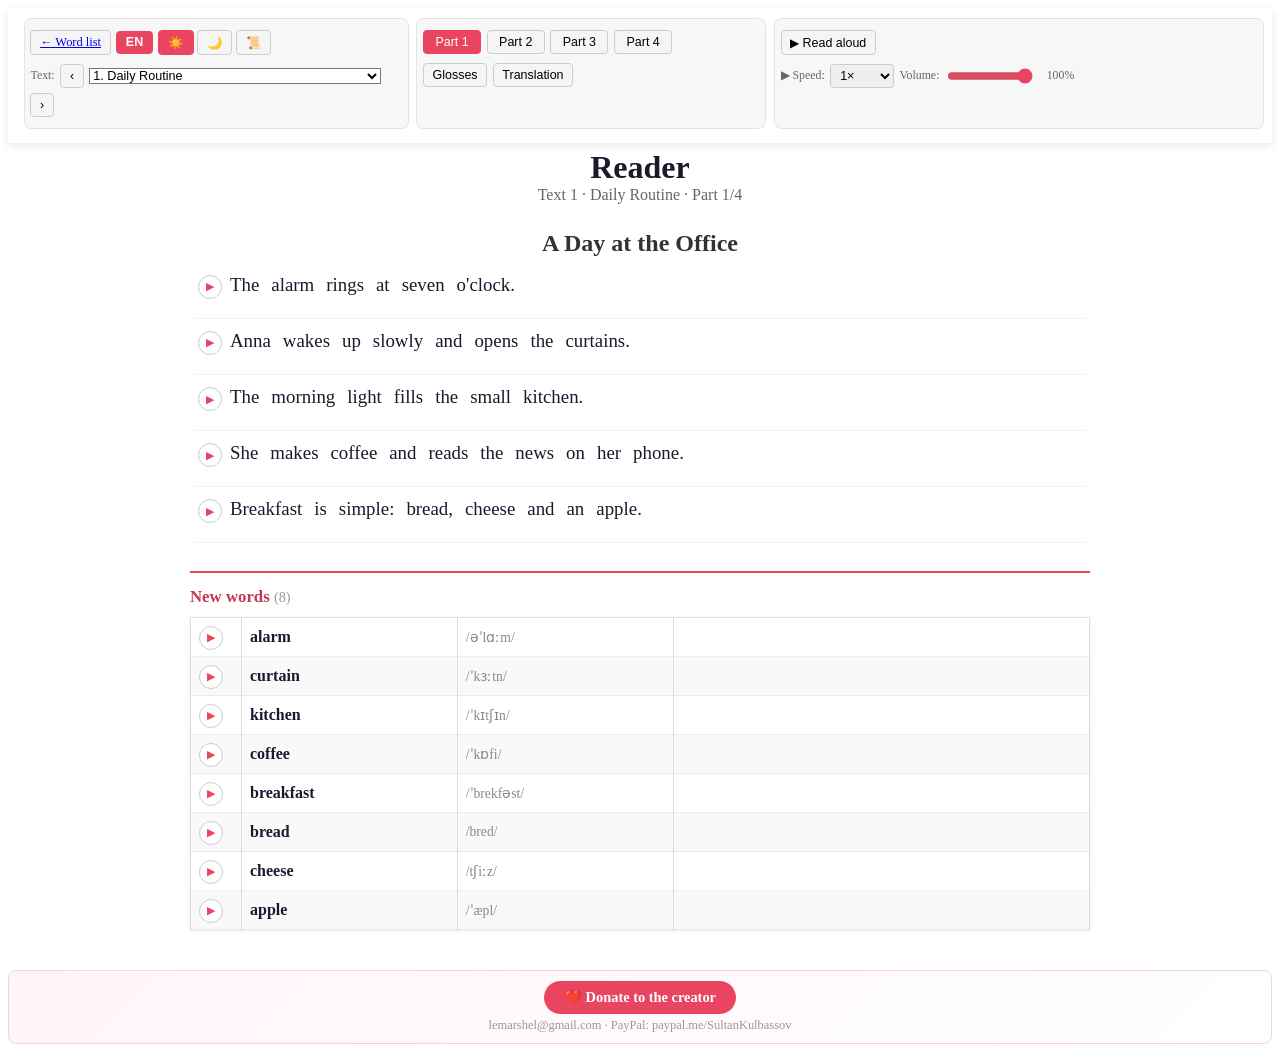
==== reader.html @ d29cb958 "feat: reader with interlinear texts Adds reader.html, reachable from a Reader button in the word-lis" ====
<!DOCTYPE html>
<html lang="en">
<head><meta charset="UTF-8"><meta name="viewport" content="width=device-width,initial-scale=1"><title>English Base — Reader</title>
<link rel="stylesheet" href="en.css">
<link rel="icon" href="data:,">
<script src="en-head.js"></script>
</head>
<body class="preload">
<script src="en-body.js"></script>

<div id="mobile-header">
  <span class="mobile-title">English Base</span>
  <a class="rd-back-mobile" href="index.html" title="Word list">☰</a>
</div>

<div id="toolbar">
<div id="tb-main">
  <div id="tb-sections">
    <div class="tb-section">
      <div class="tb-row">
        <a class="cdx-btn" id="btn-to-words" href="index.html" data-i18n="to_word_list">← Word list</a>
        <button class="cdx-btn" id="btn-lang-toggle" title="Interface language">EN</button>
        <div id="mode-group">
          <button class="mode-btn active" data-mode="light">☀️</button>
          <button class="mode-btn" data-mode="dark">🌙</button>
          <button class="mode-btn" data-mode="sepia">📜</button>
        </div>
      </div>
      <div class="tb-row">
        <label class="tb-label" data-i18n="lbl_text">Text:</label>
        <button class="cdx-btn" id="btn-prev-text" title="Previous text">‹</button>
        <select id="text-sel"></select>
        <button class="cdx-btn" id="btn-next-text" title="Next text">›</button>
      </div>
    </div>

    <div class="tb-section">
      <div class="tb-row" id="part-tabs"></div>
      <div class="tb-row">
        <button class="cdx-btn active" id="btn-toggle-gloss" data-i18n="show_glosses">Glosses</button>
        <button class="cdx-btn active" id="btn-toggle-trans" data-i18n="show_translation">Translation</button>
      </div>
    </div>

    <div class="tb-section">
      <div class="tb-row">
        <button class="cdx-btn" id="btn-read-all" data-i18n="read_aloud">▶ Read aloud</button>
      </div>
      <div class="tb-row">
        <label class="tb-label" data-i18n="lbl_speed">▶ Speed:</label>
        <select id="speed-sel">
          <option value="0.5">0.5×</option>
          <option value="0.75">0.75×</option>
          <option value="1" selected>1×</option>
          <option value="1.25">1.25×</option>
        </select>
        <label class="tb-label" data-i18n="lbl_volume">Volume:</label>
        <input type="range" id="vol-range" min="0" max="100" step="5" value="100">
        <span id="vol-val">100%</span>
      </div>
    </div>
  </div>
</div>
</div>

<div class="title-row">
  <div class="title-text">
    <h1>Reader</h1>
    <div class="subtitle" id="rd-subtitle"></div>
  </div>
</div>

<h2 class="rd-heading" id="rd-title"></h2>
<div id="rd-content"></div>

<script src="i18n.js"></script>
<script src="text-topics.js"></script>
<script src="data/texts.js"></script>
<script src="reader.js"></script>

<div class="donate-bar">
  <a href="https://www.paypal.me/SultanKulbassov" target="_blank" rel="noopener" class="donate-btn">
    ❤️ Donate to the creator
  </a>
  <span class="donate-info">lemarshel@gmail.com · PayPal: paypal.me/SultanKulbassov</span>
</div>
</body></html>
---- en.css ----
/* ==========================================================================
   English Base — Stylesheet
   - Core layout + table styling
   - Toolbar, filters, and UI overlays
   - Section comments added for maintainability
   ========================================================================== */
h1{text-align:center;font-size:2em;color:#1a1a2e;border-bottom:none;padding-bottom:0}
.subtitle{text-align:center;color:#666;margin-bottom:20px}
html.preload,body.preload{background:#fff}
body.preload{opacity:1;pointer-events:auto}
body.preload *{transition:none!important}
body{background:#fff;color:#1a1a2e}
#toolbar{border-bottom-width:0!important;border-bottom-style:none!important}
body.dark #toolbar{border-bottom-width:0!important;border-bottom-style:none!important}
body.sepia #toolbar{border-bottom-width:0!important;border-bottom-style:none!important}

/* ── Performance: skip offscreen layout/paint ───────────────────────── */
.toc,
.grp-wrap,
table,
#filtered-view{
  content-visibility: auto;
  contain-intrinsic-size: 1px 800px;
}

.virt-hidden{display:none!important}
.virt-spacer td{padding:0!important;border:none!important;height:0!important}

@supports (content-visibility: auto) {
  .grp-wrap { content-visibility: auto; contain-intrinsic-size: 800px 600px; }
}
body:not(.dark):not(.sepia) .grp-wrap { content-visibility: visible; contain-intrinsic-size: auto; }
h2.pos-group{background:#1a1a2e;color:#fff;padding:10px 16px;margin:30px 0 10px;border-radius:6px}
/* Hide section wrappers when flat filtered view is active */
body.flat-view h2.pos-group,body.flat-view h3.root-group,body.flat-view .grp-wrap{display:none!important}
h2.pos-group .pos-tag{font-size:.7em;opacity:.7;margin-left:8px}
h3.root-group{background:#f0f0f0;padding:6px 14px;margin:8px 0 4px;font-size:.9em;color:#444;border-left:4px solid #e94560}
.comp{font-size:1.1em;font-weight:bold;color:#1a1a2e}
/* ===== Vocabulary table ===== */
table{width:100%;border-collapse:collapse;margin-bottom:12px;background:#fff;box-shadow:0 1px 3px rgba(0,0,0,.1)}
thead tr{background:#e94560;color:#fff}
th,td{padding:8px 10px;border:1px solid #ddd;vertical-align:top}
tr:nth-child(even){background:#f9f9f9}
.rownum{color:#999;font-size:.8em;text-align:center}
.wd{font-size:1.6em;font-weight:bold;color:#1a1a2e}
.ipa{font-size:.8em;color:#666;margin-top:2px}
.ex-en{font-size:1em;color:#333}
.ex-ipa{font-size:.8em;color:#888;margin-top:2px}
.trans-cell,.ex-td,.ex-cell,[data-col="trans"],[data-col="ex"]{overflow-wrap:normal;word-break:normal;hyphens:none}
.trans-cell{position:relative;padding-left:30px}
.drag-handle{
  position:absolute;
  left:8px;
  top:8px;
  width:16px;
  height:16px;
  border-radius:4px;
  border:1px solid #cfcfd6;
  background:#f4f4f8;
  color:#666;
  font-size:9px;
  line-height:14px;
  text-align:center;
  cursor:grab;
  user-select:none;
  padding:0;
}
.drag-handle:active{cursor:grabbing}
.gnote{font-size:.8em;background:#fff8e1;border-left:3px solid #f9a825;padding:6px 8px;margin-top:6px}
.no-sent{color:#ccc}
/* ===== Contents / TOC ===== */
.toc{background:#fff;border:1px solid #ddd;padding:12px 20px;margin-bottom:24px;border-radius:6px}
.toc h3{margin:0 0 8px}
.toc a{display:inline-block;margin:3px 8px;color:#1a1a2e;text-decoration:none;font-size:.9em}
.toc a:hover{color:#e94560}
.toc-count{color:#999;font-size:.85em}

.cb-col{width:30px;text-align:center;padding:4px 6px}
.cb-cell{text-align:center;vertical-align:middle;padding:4px 6px;width:30px}
.learn-cb{width:16px;height:16px;cursor:pointer;accent-color:#2ecc71}
#learned-section{background:#f5fff5;border-top:3px solid #2ecc71;padding:20px 0;margin-top:40px}
#learned-section h2{color:#27ae60;border-bottom:2px solid #2ecc71;padding-bottom:8px}
#learned-table thead tr{background:#2ecc71;color:#fff}
/* ── Tone colors ──────────────────────────────────────────────── */
.ipa-s1{color:#c0392b;font-weight:600}.ipa-s2{color:#8e8e8e}

/* ── HSK progress bar ────────────────────────────────────────── */
.cefr-prog{display:flex;align-items:center;gap:4px;font-size:.72em}
.cefr-prog-bar{width:60px;height:8px;background:#eee;border-radius:4px;overflow:hidden;display:inline-block}
.cefr-prog-fill{height:100%;border-radius:4px;transition:width .3s}
body.dark .cefr-prog-bar{background:#333}

/* ── HSK level badges ────────────────────────────────────────── */
.cefr-badge{display:inline-block;font-size:.6em;font-weight:bold;padding:1px 4px;border-radius:3px;vertical-align:middle;margin-left:4px;color:#fff;line-height:1.4}
.cefr-a1{background:#27ae60}.cefr-a2{background:#2ecc71}.cefr-b1{background:#f39c12}
.cefr-b2{background:#e67e22}.cefr-c1{background:#e74c3c}.cefr-c2{background:#8e44ad}

/* ── Search highlight ────────────────────────────────────────── */
mark{background:#ffeb3b;color:#000;border-radius:2px;padding:0 1px}
body.dark mark{background:#f39c12;color:#000}

/* ── Familiar column ─────────────────────────────────────────── */
.fam-col{width:30px;text-align:center;padding:4px 6px}
.fam-cell{text-align:center;vertical-align:middle;padding:4px}
.fam-cb{width:15px;height:15px;cursor:pointer;accent-color:#f39c12;opacity:.8}

/* ── Flashcard study mode ─────────────────────────────────────── */
#study-overlay{position:fixed;top:0;left:0;width:100%;height:100%;background:rgba(0,0,0,.7);z-index:9000;display:flex;align-items:center;justify-content:center}
#study-card{background:#fff;border-radius:16px;padding:32px;width:min(600px,90vw);min-height:400px;display:flex;flex-direction:column;gap:16px;position:relative;box-shadow:0 20px 60px rgba(0,0,0,.3)}
#study-progress{font-size:.85em;color:#666;display:flex;align-items:center;gap:8px}
#study-close,#study-close2{margin-left:auto;background:none;border:none;cursor:pointer;font-size:1.2em;color:#999}
#study-front{flex:1;display:flex;align-items:center;justify-content:center}
#study-wd{font-size:clamp(2.5em,6vw,5em);font-weight:bold;color:#1a1a2e;cursor:pointer;text-align:center;line-height:1.2}
#study-back{flex:1;text-align:center;display:flex;flex-direction:column;gap:8px;align-items:center}
#study-ipa{font-size:1.5em;color:#555}
#study-trans{font-size:1.2em;color:#333;max-width:90%}
#study-ex{font-size:.9em;color:#888;max-width:90%;font-style:italic}
#study-buttons{display:flex;gap:12px;justify-content:center;flex-wrap:wrap}
#study-show{padding:12px 32px;background:#e94560;color:#fff;border:none;border-radius:8px;font-size:1em;cursor:pointer}
#study-know{padding:12px 28px;background:#27ae60;color:#fff;border:none;border-radius:8px;font-size:1em;cursor:pointer}
#study-learning{padding:12px 28px;background:#f1c40f;color:#4d3b00;border:none;border-radius:8px;font-size:1em;cursor:pointer}
#study-dont{padding:12px 28px;background:#e74c3c;color:#fff;border:none;border-radius:8px;font-size:1em;cursor:pointer}
#study-summary{text-align:center;flex:1;display:flex;flex-direction:column;gap:12px;align-items:center;justify-content:center}
#study-again,#study-close2{padding:10px 24px;border:none;border-radius:8px;cursor:pointer;font-size:1em}
#study-again{background:#e94560;color:#fff}
body.dark #study-card{background:#1a1a2e;color:#e0e0e0}
body.dark #study-wd{color:#e94560}
/* ── Multiple choice quiz ─────────────────────────────────────── */
#quiz-overlay{position:fixed;top:0;left:0;width:100%;height:100%;background:rgba(0,0,0,.75);z-index:9001;display:flex;align-items:center;justify-content:center}
#quiz-card{background:#fff;border-radius:16px;padding:28px;width:min(640px,92vw);display:flex;flex-direction:column;gap:16px;box-shadow:0 20px 60px rgba(0,0,0,.35)}
#quiz-progress{font-size:.85em;color:#666;display:flex;align-items:center;gap:8px;flex-wrap:wrap}
#quiz-close,#quiz-close2{margin-left:auto;background:none;border:none;cursor:pointer;font-size:1.2em;color:#999}
#quiz-question{text-align:center;padding:12px 0}
#quiz-wd{font-size:3.5em;font-weight:bold;color:#1a1a2e;cursor:pointer}
#quiz-choices{display:grid;grid-template-columns:1fr 1fr;gap:10px}
.quiz-choice{padding:12px 16px;border:2px solid #e0e0e0;border-radius:10px;cursor:pointer;font-size:1em;background:#fff;text-align:left;transition:border-color .15s,background .15s}
.quiz-choice:hover{border-color:#e94560;background:#fff5f7}
.quiz-choice.correct{border-color:#27ae60;background:#f0fff4;color:#27ae60;font-weight:bold}
.quiz-choice.wrong{border-color:#e74c3c;background:#fff5f5;color:#e74c3c}
.quiz-choice.reveal{border-color:#27ae60;background:#f0fff4}
#quiz-feedback.ok{color:#27ae60}
#quiz-feedback.err{color:#e74c3c}
#quiz-again,#quiz-close2{padding:10px 24px;border:none;border-radius:8px;cursor:pointer;font-size:1em;margin:4px}
#quiz-again{background:#e94560;color:#fff}
body.dark #quiz-card{background:#1a1a2e;color:#e0e0e0}
body.dark .quiz-choice{background:#16213e;border-color:#333;color:#e0e0e0}
body.dark .quiz-choice:hover{border-color:#e94560}

#quiz-toggle-py{padding:4px 8px;border:1px solid #ccc;border-radius:6px;background:#f5f5f5;font-size:.78em;cursor:pointer}
#quiz-toggle-py:hover{background:#e94560;color:#fff;border-color:#e94560}
#quiz-card.quiz-hide-ipa #quiz-ipa{display:none}
#quiz-actions{display:flex;gap:10px;justify-content:center;flex-wrap:wrap}
#quiz-know{padding:10px 22px;background:#27ae60;color:#fff;border:none;border-radius:8px;font-size:1em;cursor:pointer}
#quiz-learning{padding:10px 22px;background:#f1c40f;color:#4d3b00;border:none;border-radius:8px;font-size:1em;cursor:pointer}
#quiz-dont{padding:10px 22px;background:#e74c3c;color:#fff;border:none;border-radius:8px;font-size:1em;cursor:pointer}
#quiz-next{padding:10px 22px;background:#1a1a2e;color:#fff;border:none;border-radius:8px;font-size:1em;cursor:pointer}
#quiz-next:disabled{opacity:.5;cursor:not-allowed}
#quiz-setup{display:flex;flex-direction:column;gap:12px}
.quiz-setup-head{display:flex;align-items:center;gap:10px}
.quiz-setup-title{font-weight:700;font-size:1.1em}
#quiz-setup-close{margin-left:auto;background:none;border:none;cursor:pointer;font-size:1.2em;color:#999}
.quiz-setup-row{display:flex;flex-direction:column;gap:6px}
.quiz-setup-label{font-size:.85em;color:#666}
#quiz-levels{display:flex;flex-wrap:wrap;gap:6px}
.quiz-level-btn{padding:6px 10px;border:1px solid #ccc;border-radius:6px;background:#f5f5f5;cursor:pointer;font-size:.85em}
.quiz-level-btn.active{background:#e94560;color:#fff;border-color:#e94560}
#quiz-size{width:110px;padding:6px 8px;border:1px solid #ccc;border-radius:6px;font-size:.9em}
.quiz-setup-toggle{font-size:.9em;color:#444}
.quiz-setup-actions{display:flex;gap:10px;justify-content:flex-end}
#quiz-start{padding:8px 18px;background:#e94560;color:#fff;border:none;border-radius:8px;cursor:pointer}
#quiz-exit{padding:8px 18px;background:#f5f5f5;color:#333;border:1px solid #ccc;border-radius:8px;cursor:pointer}
#quiz-exit:hover{background:#eee}

/* ── Chinese news overlay ───────────────────────────────────── */
#news-overlay{position:fixed;top:0;left:0;width:100%;height:100%;background:rgba(0,0,0,.75);z-index:9002;display:flex;align-items:center;justify-content:center}
#news-card{background:#fff;border-radius:14px;padding:14px;width:min(980px,94vw);display:flex;flex-direction:column;gap:10px;box-shadow:0 20px 60px rgba(0,0,0,.35);position:relative}
#news-header{display:flex;align-items:center;gap:8px;font-size:.95em;color:#333}
#news-title{font-weight:600}
#news-actions{margin-left:auto;display:flex;align-items:center;gap:10px}
#news-tools{display:flex;align-items:center;gap:6px}
.news-tool{border:1px solid #c9c9c9;background:#f7f7f7;border-radius:6px;padding:2px 6px;font-size:.75em;cursor:pointer;color:#333}
.news-tool.active{background:#2f2f44;border-color:#2f2f44;color:#fff}
#news-volume-wrap{display:flex;align-items:center;gap:6px;font-size:.78em;color:#555}
#news-volume{width:110px}
#news-vol-val{min-width:40px;text-align:right;color:#666}
#news-close{background:none;border:none;cursor:pointer;font-size:1.2em;color:#999}
#news-player-wrap{position:relative}
#news-player{width:100%;height:min(70vh,560px);background:#000;border-radius:10px}
#news-audio{width:100%;height:44px;display:none;background:#000;border-radius:10px}
#news-captions{position:absolute;left:12px;right:12px;bottom:12px;background:rgba(0,0,0,.65);color:#fff;border-radius:8px;padding:8px 10px;font-size:.95em;line-height:1.35;pointer-events:none}
#news-under{display:flex;align-items:center;gap:10px;margin-top:8px}
#news-subtitles{flex:1;min-height:42px;background:rgba(0,0,0,.35);border-radius:8px;padding:8px 10px;color:#fff;font-size:.9em;line-height:1.35}
#news-subtitles .cap-ipa{color:#ffe8b3;font-size:.85em}
#news-subtitles .cap-tr{color:#cde7ff;font-size:.85em;margin-top:2px}
#news-subtitles .live-transcript{margin-top:6px;padding-top:6px;border-top:1px solid rgba(255,255,255,.15)}
#news-subtitles .live-zh{font-size:.95em;color:#fff}
#news-subtitles .live-en{font-size:.85em;color:#cde7ff;margin-top:2px}
#news-subtitles .live-history{margin-top:6px;max-height:120px;overflow:auto;font-size:.8em;color:#b9c7d9;line-height:1.25}
#news-subtitles .live-history .hist-item{margin-top:3px}
#news-subtitles .live-status{margin-top:4px;font-size:.75em;color:#9aa9bf}
.news-nav-btn{width:36px;height:32px;border:none;border-radius:8px;background:#e43c5c;color:#fff;font-size:18px;cursor:pointer}
.news-nav-btn:hover{filter:brightness(1.05)}
#news-captions .cap-ipa{font-size:.85em;color:#ffe8b3;margin-top:2px}
#news-captions .cap-tr{font-size:.85em;color:#cde7ff;margin-top:2px}
#news-captions.hidden{display:none}
#news-overlay.radio-mode #news-player{display:none}
#news-overlay.radio-mode #news-audio{display:block}
#news-overlay.radio-mode #news-captions{display:none}
#news-overlay.radio-mode #news-subtitles{display:none}
#news-overlay.radio-mode #news-tools{display:none}
#news-overlay.radio-mode #news-under{justify-content:space-between}
#tb-row-news select{padding:4px 6px;border:1px solid #ccc;border-radius:4px;font-size:.82em}
#tb-row-news .cdx-btn{padding:4px 10px;font-size:.82em}
/* ── News reader overlay ───────────────────────────────────── */
#news-read-overlay{position:fixed;top:0;left:0;width:100%;height:100%;background:rgba(0,0,0,.75);z-index:9003;display:flex;align-items:center;justify-content:center}
#news-read-card{background:#fff;border-radius:14px;padding:14px;width:min(1100px,96vw);max-height:92vh;display:flex;flex-direction:column;gap:10px;box-shadow:0 20px 60px rgba(0,0,0,.35);position:relative}
#news-read-header{display:flex;align-items:center;gap:8px;font-size:.95em;color:#333}
#news-read-title{font-weight:600}
#news-read-actions{margin-left:auto;display:flex;align-items:center;gap:6px}
#news-read-close{background:none;border:none;cursor:pointer;font-size:1.2em;color:#999}
#news-read-body{display:flex;gap:12px;min-height:0}
#news-read-side{width:280px;min-width:240px;display:flex;flex-direction:column;gap:8px}
.news-read-label{font-size:.78em;color:#666;margin-top:4px}
#news-read-channel{padding:6px;border:1px solid #ccc;border-radius:6px}
#news-read-articles{flex:1;overflow:auto;border:1px solid #e3e3e3;border-radius:10px;padding:6px;display:flex;flex-direction:column;gap:6px;background:#fafafa}
.news-article-item{padding:8px;border-radius:8px;border:1px solid transparent;cursor:pointer;font-size:.86em;line-height:1.25;color:#333;background:#fff}
.news-article-item:hover{border-color:#d0d0d0}
.news-article-item.active{border-color:#e43c5c;box-shadow:0 6px 14px rgba(228,60,92,.15)}
#news-read-content{flex:1;min-width:0;overflow:auto;border:1px solid #e3e3e3;border-radius:10px;padding:12px;background:#fcfcfc}
#news-read-article-title{margin:0 0 10px 0;font-size:1.05em;color:#222}
#news-read-lines{display:flex;flex-direction:column;gap:10px}
.news-line{padding:8px 10px;border-radius:8px;background:#fff;border:1px solid #f0f0f0}
.news-line .line-zh{font-size:1em;color:#111}
.news-line .line-py{margin-top:4px;font-size:.88em;color:#666}
.news-line .line-tr-en{margin-top:4px;font-size:.88em;color:#2d5f9f}
.news-line .line-tr-ru{margin-top:2px;font-size:.88em;color:#4a6b2d}
.news-line.is-reading .line-zh{color:#e53935;font-weight:600}
#news-read-status{font-size:.8em;color:#777}
#news-read-overlay.hide-pinyin .line-py{display:none}
#news-read-overlay.hide-translation .line-tr-en,
#news-read-overlay.hide-translation .line-tr-ru{display:none}
body.dark #news-card{background:#1a1a2e;color:#e0e0e0}
body.dark #news-title{color:#e0e0e0}
body.dark #news-close{color:#bbb}
body.dark .news-tool{background:#2a2a40;border-color:#3a3a55;color:#e0e0e0}
body.dark .news-tool.active{background:#e43c5c;border-color:#e43c5c;color:#fff}
body.dark #news-volume-wrap{color:#cfd2e3}
body.dark #news-vol-val{color:#cfd2e3}
body.dark #news-read-card{background:#1a1a2e;color:#e0e0e0}
body.dark #news-read-title{color:#e0e0e0}
body.dark #news-read-close{color:#bbb}
body.dark #news-read-articles{background:#15152a;border-color:#2c2c45}
body.dark .news-article-item{background:#1e1e34;color:#d7d9e5}
body.dark #news-read-content{background:#141428;border-color:#2c2c45}
body.dark .news-line{background:#1c1c33;border-color:#2a2a44}
body.dark .news-line .line-zh{color:#f2f2f2}
body.dark .news-line .line-py{color:#b9c4d8}
body.dark .news-line .line-tr-en{color:#9ec5ff}
body.dark .news-line .line-tr-ru{color:#b4d69a}
body.dark #news-read-status{color:#b8bdd6}

/* ── Familiar section ────────────────────────────────────────── */
#fam-section{background:#fffde7;border-top:3px solid #f39c12;padding:20px 0;margin-top:30px}
#fam-section>h2{color:#e67e22;border-bottom:2px solid #f39c12;padding-bottom:8px;padding-left:12px;margin:0 0 12px}
#fam-table thead tr{background:#f39c12;color:#fff}

/* ── Toolbar ─────────────────────────────────────────────────── */
#toolbar{position:static;z-index:2000;background:#fff;border-bottom:none;box-shadow:0 2px 8px rgba(0,0,0,.1)}
#tb-main{padding:4px 12px}
.tb-row{display:flex;flex-wrap:wrap;gap:6px;align-items:center;padding:4px 0}
.tb-row:first-child{border-bottom:1px solid rgba(0,0,0,.07)}
.tb-sep{width:1px;height:18px;background:rgba(0,0,0,.15);margin:0 2px}
.tb-label{font-size:.78em;color:#666;white-space:nowrap}
#search-wrap{display:flex;gap:4px;align-items:center}
#search-input{width:200px;padding:5px 10px;border:1px solid #ccc;border-radius:4px;font-size:.9em;outline:none}
#search-input:focus{border-color:#e94560}
#search-lang{padding:5px 4px;border:1px solid #ccc;border-radius:4px;font-size:.85em}
#search-clear{padding:4px 8px;border:1px solid #ccc;border-radius:4px;cursor:pointer;background:#f5f5f5;font-size:.85em}
#stats-bar{font-size:.82em;color:#555;white-space:nowrap}
#stats-bar b{color:#1a1a2e}
.mode-btn{padding:4px 9px;border:1px solid #ccc;border-radius:4px;cursor:pointer;background:#f5f5f5;font-size:.82em}
.mode-btn.active{background:#e94560;color:#fff;border-color:#e94560}
#font-toggle{padding:4px 9px;border:1px solid #ccc;border-radius:4px;cursor:pointer;background:#f5f5f5;font-size:.82em}
#btn-col-all,#btn-exp-all{padding:4px 8px;border:1px solid #ccc;border-radius:4px;cursor:pointer;background:#f5f5f5;font-size:.82em}
#font-panel{display:none;flex-wrap:wrap;gap:10px;padding:8px 12px;background:#f9f9f9;border-top:1px solid #eee;align-items:center}
.fr{display:flex;align-items:center;gap:6px;font-size:.82em}
.fr label{font-weight:bold;min-width:58px}
.fr select{padding:3px 5px;border:1px solid #ccc;border-radius:3px}
.fr input[type=range]{width:80px;cursor:pointer}
.fr .sv{font-size:.78em;color:#888;min-width:32px}

/* ── TTS buttons ─────────────────────────────────────────────── */
.tts-btn{display:inline-flex;align-items:center;justify-content:center;width:20px;height:20px;border:1px solid #ddd;border-radius:3px;cursor:pointer;background:#f9f9f9;font-size:.7em;color:#666;flex-shrink:0;padding:0;line-height:1}
.tts-btn:hover{background:#e94560;color:#fff;border-color:#e94560}
.tts-btn.on{background:#e94560;color:#fff}
.wordcell{display:flex;align-items:flex-start;gap:6px}
.wc-inner{flex:1}
.ex-td{position:relative}
.ex-td-inner{display:block}
.wordcell .tts-btn{margin-top:4px}
.wordcell .wd{line-height:1.1}
.ex-td .ex-en{display:flex;align-items:center;gap:8px}
.ex-td .tts-btn{width:24px;height:24px;font-size:.8em;margin:0}
.ex-td .ex-ipa{margin-left:32px}

/* ── Stroke order popup ──────────────────────────────────────── */
#hz-popup{position:fixed;background:#fff;border:2px solid #e94560;border-radius:10px;padding:10px;z-index:9999;display:none;box-shadow:0 6px 24px rgba(0,0,0,.18)}
.hz-char{cursor:help;border-bottom:1px dotted #e94560;display:inline-block;transition:color .15s}
.hz-char:hover{color:#e94560}

/* ── Group collapse ──────────────────────────────────────────── */
.grp-wrap.grp-col{display:none}
.grp-empty{display:none!important}
h2.pos-group.pos-empty{display:none!important}
.coll-btn{float:right;padding:1px 7px;border:1px solid #bbb;border-radius:3px;cursor:pointer;font-size:.78em;background:#fff;color:#555}
.coll-btn:hover{background:#e94560;color:#fff;border-color:#e94560}

/* ── Search hidden ───────────────────────────────────────────── */
.sr-hide{display:none!important}

/* ── Dark mode ───────────────────────────────────────────────── */
body.dark{background:#111122;color:#e8e8e8}
body.dark #toolbar{background:#1a1a2e;border-bottom:none;box-shadow:0 2px 10px rgba(0,0,0,.5)}
body.dark table{background:#1c1c30;box-shadow:0 1px 4px rgba(0,0,0,.5)}
body.dark tr:nth-child(even){background:#222238}
body.dark thead tr{background:#9b1f35}
body.dark th,body.dark td{border-color:#2e2e4a}
body.dark .wd{color:#ffffff!important}
body.dark .ipa{color:#a8c8e8}
body.dark td.trans-cell{color:#e8e8e8}
body.dark .ex-en{color:#ffffff}
body.dark .ex-ipa{color:#88b8d8}
body.dark .rownum{color:#6868a0}
body.dark .drag-handle{background:#22223a;border-color:#3e3e5a;color:#c8c8e0}
body.dark h2.pos-group{background:#1a1a2e;color:#fff;border-radius:4px}
body.dark h3.root-group{background:#222238;color:#c8c8e0;border-left-color:#e94560}
body.dark .comp{color:#90caf9}
body.dark .toc{background:#1c1c30;border-color:#2e2e4a}
body.dark .toc a{color:#90caf9}
body.dark .toc a:hover{color:#e94560}
body.dark .toc-count{color:#6868a0}
body.dark .gnote{background:#222238;border-left-color:#f9a825;color:#e0d080}
body.dark .subtitle{color:#a0a0c0}
body.dark #stats-bar{color:#a0a0c0}
body.dark #stats-bar b{color:#90caf9}
body.dark .mode-btn,body.dark #font-toggle,body.dark #btn-col-all,body.dark #btn-exp-all,body.dark #search-clear,body.dark #search-lang{background:#22223a;color:#c8c8e0;border-color:#3e3e5a}
body.dark #search-input{background:#22223a;color:#e8e8e8;border-color:#3e3e5a}
body.dark .mode-btn.active{background:#e94560;color:#fff;border-color:#e94560}
body.dark #font-panel{background:#181828;border-top-color:#2e2e4a}
body.dark .fr select{background:#22223a;color:#c8c8e0;border-color:#3e3e5a}
body.dark .fr label{color:#c8c8e0}
body.dark #hz-popup{background:#1c1c30;border-color:#e94560;color:#e8e8e8}
body.dark #fam-section{background:#1e1800}
body.dark #fam-section h2{color:#f9a825;border-bottom-color:#f9a825}
body.dark #fam-table thead tr{background:#6b4f00}
body.dark #learned-section{background:#0a1f0a}
body.dark #learned-section h2{color:#4caf50;border-bottom-color:#4caf50}
body.dark #learned-table thead tr{background:#1b5e20}
body.dark .tts-btn{border-color:#3e3e5a;background:#22223a;color:#90caf9}
body.dark .tts-btn:hover{background:#e94560;color:#fff;border-color:#e94560}
body.dark .tb-row:first-child{border-bottom-color:rgba(255,255,255,.08)}
body.dark .tb-sep{background:rgba(255,255,255,.15)}
body.dark .tb-label{color:#8888aa}
body.dark .coll-btn{background:#22223a;color:#a0a0c0;border-color:#3e3e5a}

/* ── Sepia mode ──────────────────────────────────────────────── */
body.sepia{background:#f4e8c1;color:#3a2a18}
body.sepia #toolbar{background:#ede0b5;border-bottom:none}
body.sepia table{background:#fdf5e0}
body.sepia tr:nth-child(even){background:#f5e8c5}
body.sepia thead tr{background:#8b5e3c;color:#fff}
body.sepia th,body.sepia td{border-color:#d4b893}
body.sepia h2.pos-group{background:#5c3d18}
body.sepia h3.root-group{background:#e8d5a0;color:#3a2a18;border-left-color:#8b5e3c}
body.sepia .toc{background:#fdf5e0;border-color:#c8a875}
body.sepia .wd{color:#4a2000}
body.sepia .ipa{color:#8a6040}
body.sepia .tts-btn{border-color:#c8a875;background:#fdf5e0;color:#8b5e3c}
body.sepia .tb-row:first-child{border-bottom-color:rgba(0,0,0,.1)}
body.sepia .tb-label{color:#8a6040}
body.sepia .drag-handle{background:#fdf5e0;border-color:#c8a875;color:#5c3d18}

/* ── Print ───────────────────────────────────────────────────── */
@media print{
  #toolbar,#hz-popup,.donate-bar,#study-overlay,#quiz-overlay,#cdx-confirm{display:none!important}
  .cb-cell,.cb-col,.fam-cell,.fam-col,.tts-btn,.coll-btn{display:none!important}
  .drag-handle{display:none!important}
  td.trans-cell{padding-left:10px!important}
  .grp-wrap.grp-col{display:block!important}
  #fam-section,#learned-section{display:block!important}
  body{background:#fff!important;color:#000!important;max-width:100%!important;padding:8px!important}
  table{box-shadow:none!important;page-break-inside:avoid}
  h2.pos-group{background:#333!important;color:#fff!important;-webkit-print-color-adjust:exact;print-color-adjust:exact}
  .wd{color:#000!important}
  .ipa-s1{color:#000!important;font-weight:700}.ipa-s2{color:#555!important}
  thead tr{background:#555!important;color:#fff!important;-webkit-print-color-adjust:exact;print-color-adjust:exact}
  h1,h3{display:none}
}

/* ── Column visibility toggle (data cols only) ───────────────── */
thead th:not(.cb-col):not(.fam-col){cursor:pointer;user-select:none}
thead th:not(.cb-col):not(.fam-col):hover{opacity:.8}
body.hide-num  th:nth-child(3),body.hide-num  td:nth-child(3){display:none!important}
body.hide-word th:nth-child(4),body.hide-word td:nth-child(4){display:none!important}
body.hide-trans th:nth-child(5),body.hide-trans td:nth-child(5){display:none!important}
body.hide-ex   th:nth-child(6),body.hide-ex   td:nth-child(6){display:none!important}
/* col-btn toolbar toggles */
.col-btn{padding:3px 8px;border:1px solid #e94560;border-radius:3px;cursor:pointer;background:#e94560;color:#fff;font-size:.78em}
.col-btn.hidden{background:#f5f5f5!important;color:#aaa!important;border-color:#ccc!important;text-decoration:line-through;opacity:0.65}
/* speed selector */
#speed-sel{padding:4px 6px;border:1px solid #ccc;border-radius:4px;font-size:.82em;cursor:pointer}
/* volume control */
#vol-range{width:90px;cursor:pointer;accent-color:var(--pal-accent)}
#vol-val{font-size:.78em;color:#666;min-width:36px;text-align:right}
/* dark overrides */
body.dark #speed-sel{background:#22223a;color:#c8c8e0;border-color:#3e3e5a}
body.dark #vol-val{color:#8888aa}
body.dark .col-btn{background:#9b1f35;border-color:#9b1f35}
body.dark .col-btn.hidden{background:#1a1a2e!important;color:#555!important;border-color:#3e3e5a!important;opacity:0.65}
/* sepia overrides */
body.sepia #speed-sel{background:#fdf5e0;color:#3a2a18;border-color:#c8a875}
body.sepia #vol-val{color:#8a6040}
body.sepia .col-btn{background:#8b5e3c;border-color:#8b5e3c}
body.sepia .col-btn.hidden{background:#f4e8c1!important;color:#999!important;border-color:#d4b893!important;opacity:0.65}
@media print{body.hide-num th:nth-child(3),body.hide-num td:nth-child(3),body.hide-word th:nth-child(4),body.hide-word td:nth-child(4),body.hide-trans th:nth-child(5),body.hide-trans td:nth-child(5),body.hide-ex th:nth-child(6),body.hide-ex td:nth-child(6){display:none!important}}

/* ── Codex additions ─────────────────────────────────────────────────────── */

/* CSS custom properties for palette */
:root {
  --pal-accent: #e94560;
  --pal-dark:   #c73652;
}

/* Apply palette vars */
h3.root-group { border-left-color: var(--pal-accent) !important; }
thead tr { background: var(--pal-accent) !important; }
.mode-btn.active { background: var(--pal-accent) !important; border-color: var(--pal-accent) !important; }
.tts-btn:hover { background: var(--pal-accent) !important; border-color: var(--pal-accent) !important; }
.hz-char { border-bottom-color: var(--pal-accent) !important; }
.hz-char:hover { color: var(--pal-accent) !important; }
#hz-popup { border-color: var(--pal-accent) !important; }
h1 { border-bottom-color: transparent !important; }
.col-btn:not(.hidden) { background: var(--pal-accent) !important; border-color: var(--pal-accent) !important; }
.coll-btn:hover { background: var(--pal-accent) !important; border-color: var(--pal-accent) !important; }
#search-input:focus { border-color: var(--pal-accent) !important; }
#toolbar { border-bottom-color: transparent !important; }
.learn-cb { accent-color: var(--pal-accent) !important; }

/* Dark mode h1 fix */
body.dark h1 { color: #fff !important; text-shadow: 0 0 20px rgba(233,69,96,0.5); }

/* Locale switching — a bare body is the en locale. It shows the English
   definition when present and otherwise falls back to Russian, so imported
   translations are visible on first load. loc-ru and loc-kk explicitly select
   their respective translation. */
.trans-ru, .trans-kk { display: none; }
.trans-def { display: inline; }
body:not(.loc-ru):not(.loc-kk) .trans-def:empty { display: none; }
body:not(.loc-ru):not(.loc-kk) .trans-cell:not(:has(.trans-def:not(:empty))) .trans-ru:not(:empty) { display: inline; }
.loc-ru .trans-def, .loc-kk .trans-def { display: none; }
.loc-ru .trans-ru { display: inline; }
.loc-kk .trans-kk { display: inline; }

/* Example translations follow the same rule, as blocks under the sentence. */
.ex-trans-ru, .ex-trans-kk { display: none; }
.ex-trans-def { display: block; }
.loc-ru .ex-trans-def, .loc-kk .ex-trans-def { display: none; }
.loc-ru .ex-trans-ru { display: block; }
.loc-kk .ex-trans-kk { display: block; }

/* Hide the wrapper when the active locale has nothing to show. The first
   rule must exclude the other locales, or it hides their translations too.
   One line per locale — add another when adding a language. */
body:not(.loc-ru):not(.loc-kk) .ex-trans:not(:has(.ex-trans-def)) { display: none; }
body.loc-ru .ex-trans:not(:has(.ex-trans-ru)) { display: none; }
body.loc-kk .ex-trans:not(:has(.ex-trans-kk)) { display: none; }
.ex-trans { font-size: .82em; color: #777; margin-top: 3px; }
body.dark .ex-trans { color: #9aa8c0; }
body.sepia .ex-trans { color: #8a6040; }

/* data-col column visibility (replaces nth-child selectors) */
body.hide-num  [data-col="num"]  { display: none !important; }
body.hide-word [data-col="word"] { display: none !important; }
body.hide-trans [data-col="trans"] { display: none !important; }
body.hide-ex   [data-col="ex"]   { display: none !important; }

/* Drag ghost */
.drag-ghost { opacity: 0.4; background: #f0e0e8 !important; }

/* Snapshot / palette dropdown */
.cdx-btn {
  padding: 4px 9px; border: 1px solid #ccc; border-radius: 4px;
  cursor: pointer; background: #f5f5f5; font-size: .82em; position: relative;
}
.cdx-btn:hover { background: var(--pal-accent); color:#fff; border-color: var(--pal-accent); }
.cdx-dropdown {
  display: none; position: absolute; top: 100%; left: 0; z-index: 9000;
  background: #fff; border: 1px solid #ccc; border-radius: 4px;
  min-width: 260px; box-shadow: 0 4px 12px rgba(0,0,0,.15); max-height: 340px; overflow-y: auto;
}
.cdx-dropdown.open { display: block; }
.cdx-dropdown-item {
  padding: 7px 12px; cursor: pointer; font-size: .82em; border-bottom: 1px solid #f0f0f0;
}
.cdx-dropdown-item:hover { background: #f5f5f5; }
.cdx-dropdown-item:last-child { border-bottom: none; }
.cdx-wrap { position: relative; display: inline-block; }

/* ── POS filter buttons ──────────────────────────────────────── */
.pos-btn{padding:3px 7px;border:1px solid #ccc;border-radius:3px;cursor:pointer;background:#f5f5f5;font-size:.78em}
.pos-btn:hover{border-color:var(--pal-accent);color:var(--pal-accent)}
.pos-btn.active{background:var(--pal-accent);color:#fff;border-color:var(--pal-accent)}
body.dark .pos-btn{background:#22223a;color:#c8c8e0;border-color:#3e3e5a}
body.dark .pos-btn:hover{border-color:#e94560;color:#e94560}
body.dark .pos-btn.active{background:#e94560;color:#fff;border-color:#e94560}
body.sepia .pos-btn{background:#fdf5e0;color:#3a2a18;border-color:#c8a875}
body.sepia .pos-btn.active{background:#8b5e3c;color:#fff;border-color:#8b5e3c}
tr.pos-hide{display:none!important}

/* ── COCA vocabulary filters ────────────────────────────────── */
#tb-row-coca select,
#tb-row-coca input[type="number"]{
  padding:3px 6px;border:1px solid #ccc;border-radius:3px;background:#fff;
  color:inherit;font-size:.78em
}
#tb-row-coca select{max-width:180px}
#tb-row-coca .coca-rank{width:82px}
#tb-row-coca .coca-check{display:flex;align-items:center;gap:3px;font-size:.78em;color:#555;white-space:nowrap}
body.dark #tb-row-coca select,
body.dark #tb-row-coca input[type="number"]{background:#22223a;color:#c8c8e0;border-color:#3e3e5a}
body.dark #tb-row-coca .coca-check{color:#aaaac5}
body.sepia #tb-row-coca select,
body.sepia #tb-row-coca input[type="number"]{background:#fdf5e0;color:#3a2a18;border-color:#c8a875}
body.sepia #tb-row-coca .coca-check{color:#6f5137}
tr.coca-hide{display:none!important}

/* ── Alpha filter buttons ────────────────────────────────────── */
.alpha-btn{padding:2px 5px;border:1px solid #ccc;border-radius:2px;cursor:pointer;background:#f5f5f5;font-size:.72em;min-width:22px;text-align:center}
.alpha-btn:hover{border-color:var(--pal-accent);color:var(--pal-accent)}
.alpha-btn.active{background:var(--pal-accent);color:#fff;border-color:var(--pal-accent)}
body.dark .alpha-btn{background:#22223a;color:#c8c8e0;border-color:#3e3e5a}
body.dark .alpha-btn:hover{border-color:#e94560;color:#e94560}
body.dark .alpha-btn.active{background:#e94560;color:#fff}
body.sepia .alpha-btn{background:#fdf5e0;color:#3a2a18;border-color:#c8a875}
body.sepia .alpha-btn.active{background:#8b5e3c;color:#fff}
tr.alpha-hide{display:none!important}

/* Sort buttons */
.sort-btn {
  padding: 3px 8px; border: 1px solid #ccc; border-radius: 3px;
  cursor: pointer; background: #f5f5f5; font-size: .78em;
}
.sort-btn.active { background: var(--pal-accent); color:#fff; border-color: var(--pal-accent); }

/* HSK filter buttons */
.cefr-btn {
  padding: 3px 8px; border: 1px solid #ccc; border-radius: 3px;
  cursor: pointer; background: #f5f5f5; font-size: .78em;
}
.cefr-btn.active { background: #8e44ad; color:#fff; border-color: #8e44ad; }
tr.cefr-hide{display:none!important}

/* Filtered view */
#filtered-view { margin-top: 12px; }
#filtered-view table { width: 100%; border-collapse: collapse; background: #fff; box-shadow: 0 1px 3px rgba(0,0,0,.1); }

/* Confirmation popup overlay */
#cdx-confirm {
  display: none; position: fixed; inset: 0; background: rgba(0,0,0,.5);
  z-index: 99999; align-items: center; justify-content: center;
}
#cdx-confirm.open { display: flex; }
#cdx-confirm-box {
  background: #fff; border-radius: 8px; padding: 24px 28px;
  max-width: 380px; width: 90%; box-shadow: 0 8px 32px rgba(0,0,0,.3);
}
#cdx-confirm-box p { margin: 0 0 16px; font-size: .95em; }
#cdx-confirm-box .cdx-conf-btns { display: flex; gap: 10px; justify-content: flex-end; }
#cdx-confirm-box button {
  padding: 6px 16px; border-radius: 4px; border: 1px solid #ccc;
  cursor: pointer; font-size: .88em;
}
#cdx-confirm-box .cdx-conf-ok { background: var(--pal-accent); color:#fff; border-color: var(--pal-accent); }
body.dark #cdx-confirm-box { background: #1c1c30; color: #e8e8e8; }
body.dark #cdx-confirm-box button { background: #22223a; color: #c8c8e0; border-color: #3e3e5a; }
body.dark #cdx-confirm-box .cdx-conf-ok { background: var(--pal-accent); color: #fff; }
body.dark .cdx-btn { background: #22223a; color: #c8c8e0; border-color: #3e3e5a; }
body.dark .cdx-dropdown { background: #1c1c30; border-color: #3e3e5a; }
body.dark .cdx-dropdown-item { border-bottom-color: #2e2e4a; color: #c8c8e0; }
body.dark .cdx-dropdown-item:hover { background: #22223a; }
body.dark .sort-btn { background: #22223a; color: #c8c8e0; border-color: #3e3e5a; }
body.dark .sort-btn.active { background: var(--pal-accent); color: #fff; }
body.sepia .cdx-btn { background: #fdf5e0; color: #3a2a18; border-color: #c8a875; }
body.sepia .sort-btn { background: #fdf5e0; color: #3a2a18; border-color: #c8a875; }


.gnote-ru,.gnote-kk{display:none!important}
.gnote-def{display:inline!important}
.loc-ru .gnote-def,.loc-kk .gnote-def{display:none!important}
.loc-ru .gnote-ru{display:inline!important}
.loc-kk .gnote-kk{display:inline!important}

/* Bug2 fix: filtered-view headers must show even in flat-view */
#filtered-view h2.pos-group,#filtered-view h3.root-group{display:block!important}

/* filtered-view table class for theme support */
.fv-table{background:#fff;box-shadow:0 1px 3px rgba(0,0,0,.1)}

/* Dark mode filtered view */
body.dark #filtered-view h2.pos-group{background:#1a1a2e;color:#fff}
body.dark #filtered-view h3.root-group{background:#222238;color:#c8c8e0;border-left-color:#e94560}
body.dark .fv-table{background:#1c1c30!important;box-shadow:0 1px 4px rgba(0,0,0,.5)}
body.dark .fv-table tr:nth-child(even){background:#222238}
body.dark .fv-table thead tr{background:#9b1f35}
body.dark .fv-table th,body.dark .fv-table td{border-color:#2e2e4a;color:#e8e8e8}

/* Dark mode general improvements */
body.dark .toc a:visited{color:#90caf9}
body.dark .mode-btn{color:#c8c8e0}
body.dark select option{background:#22223a;color:#c8c8e0}

/* Dark mode study and quiz card CSS */
body.dark #study-card{background:#1a1a2e;color:#e0e0e0;border:1px solid #2e2e4a}
body.dark #study-ipa{color:#90caf9}
body.dark #study-trans{color:#e8e8e8}
body.dark #study-ex{color:#a0a0c0}
body.dark #quiz-card{background:#1a1a2e;color:#e0e0e0;border:1px solid #2e2e4a}
body.dark #quiz-wd{color:#e94560}
body.dark #quiz-ipa{color:#90caf9}

/* ── Show-all columns + export buttons ───────────────────────── */
#btn-show-all-cols{padding:3px 8px;border:1px solid #888;border-radius:3px;cursor:pointer;background:#f5f5f5;color:#444;font-size:.78em}
#btn-show-all-cols:hover{background:#e94560;color:#fff;border-color:#e94560}
body.dark #btn-show-all-cols{background:#22223a;color:#c8c8e0;border-color:#3e3e5a}
body.dark #btn-show-all-cols:hover{background:#e94560;border-color:#e94560}
body.sepia #btn-show-all-cols{background:#fdf5e0;color:#3a2a18;border-color:#c8a875}
.export-btn{padding:4px 10px;border:1px solid #27ae60;border-radius:4px;cursor:pointer;background:#27ae60;color:#fff;font-size:.82em;font-weight:600}
.export-btn:hover{background:#1e8449;border-color:#1e8449}
body.dark .export-btn{background:#1a5c30;color:#a0e8b0;border-color:#27ae60}
body.dark .export-btn:hover{background:#27ae60;color:#fff}
body.sepia .export-btn{background:#5c8a3a;border-color:#5c8a3a}

/* ── Keep alignment when columns hidden ───────────────────────── */
body[class*='hide-'] table{table-layout:auto!important}
/* Remove inline-style width constraints so columns expand into hidden space */
body.hide-num   th[data-col="num"],  body.hide-num   td[data-col="num"]  {width:0!important;padding:0!important;overflow:hidden}
body.hide-word  th[data-col="word"], body.hide-word  td[data-col="word"] {width:0!important;padding:0!important}
body.hide-trans th[data-col="trans"],body.hide-trans td[data-col="trans"]{width:0!important;padding:0!important}
body.hide-ex    th[data-col="ex"],   body.hide-ex    td[data-col="ex"]   {width:0!important;padding:0!important}
/* Proportional widths for common single-hide cases */
body.hide-word  th[data-col="trans"],body.hide-word  td[data-col="trans"]{width:40%!important}
body.hide-word  th[data-col="ex"],   body.hide-word  td[data-col="ex"]   {width:57%!important}
body.hide-trans th[data-col="word"], body.hide-trans td[data-col="word"] {width:30%!important}
body.hide-trans th[data-col="ex"],   body.hide-trans td[data-col="ex"]   {width:67%!important}
body.hide-ex    th[data-col="word"], body.hide-ex    td[data-col="word"] {width:35%!important}
body.hide-ex    th[data-col="trans"],body.hide-ex    td[data-col="trans"]{width:60%!important}

/* Donate bar */
.donate-bar{text-align:center;padding:10px;margin:8px 0;background:linear-gradient(135deg,#fff5f7,#fff);border:1px solid #f9d0d8;border-radius:8px}
.donate-btn{display:inline-block;background:#e94560;color:#fff;text-decoration:none;padding:8px 20px;border-radius:20px;font-size:.9em;font-weight:bold;transition:background .2s}
.donate-btn:hover{background:#c73652}
.donate-info{display:block;font-size:.78em;color:#999;margin-top:4px}
body.dark .donate-bar{background:linear-gradient(135deg,#1e1020,#1a1a2e);border-color:#3e2040}
body.dark .donate-info{color:#6868a0}


/* ── Hide duplicate table headers within POS sections ────────────────────── */
/* JS adds .pos-first-table to the first table in each POS section */
table:not(.pos-first-table):not(#fam-table):not(#learned-table):not(.fv-table) thead {
  visibility: hidden;
}
table:not(.pos-first-table):not(#fam-table):not(#learned-table):not(.fv-table) thead th {
  padding: 0;
  border: 0;
  height: 0;
  line-height: 0;
  font-size: 0;
}

/* ── Back to top button ───────────────────────────────────────────────────── */
#back-to-top {
  position: fixed;
  bottom: 24px;
  right: 24px;
  width: 44px;
  height: 44px;
  border-radius: 50%;
  background: rgba(233,69,96,0.85);
  color: #fff;
  font-size: 1.3em;
  border: none;
  cursor: pointer;
  z-index: 800;
  display: none;
  align-items: center;
  justify-content: center;
  box-shadow: 0 2px 8px rgba(0,0,0,.25);
  transition: opacity .2s, background .2s;
}
#back-to-top:hover { background: #e94560; }
#back-to-top.visible { display: flex; }

/* ── Mobile header ────────────────────────────────────────────────────────── */
#mobile-header {
  display: none;
}
#mobile-overlay {
  display: none;
  position: fixed;
  inset: 0;
  background: rgba(0,0,0,.45);
  z-index: 998;
}

@media (max-width: 1024px) {
  #mobile-header {
    display: flex;
    align-items: center;
    gap: 8px;
    padding: 8px 12px;
    background: #fff;
    border-bottom: 2px solid #e94560;
    position: static;
    z-index: 1000;
    box-shadow: 0 2px 8px rgba(0,0,0,.1);
  }
  body.dark #mobile-header { background: #1a1a2e; }
  body.sepia #mobile-header { background: #ede0b5; }

  .mobile-title {
    font-weight: 700;
    font-size: 1.05em;
    color: #e94560;
    white-space: nowrap;
  }

  #mobile-search-input {
    flex: 1;
    padding: 6px 10px;
    border: 1px solid #ccc;
    border-radius: 20px;
    font-size: .9em;
    min-width: 0;
  }

  #hamburger-btn {
    background: none;
    border: none;
    font-size: 1.5em;
    cursor: pointer;
    padding: 4px 8px;
    color: #e94560;
    line-height: 1;
  }

  /* Toolbar hidden on mobile by default, slides in as overlay */
  #toolbar {
    position: fixed !important;
    top: 0;
    left: 0;
    right: 0;
    max-height: 90vh;
    overflow-y: auto;
    z-index: 999;
    transform: translateY(-110%);
    transition: transform .25s ease;
    box-shadow: 0 4px 20px rgba(0,0,0,.3);
  }
  #toolbar.mobile-open {
    transform: translateY(0);
  }

  /* Example column hidden on mobile by default */
  [data-col="ex"] { display: none; }
  .col-ex-visible [data-col="ex"] { display: table-cell; }

  /* Table takes full width */
  table { width: 100%; }
  .wordcell .wd { font-size: 1.4em; }
  .wordcell .ipa { font-size: .78em; }
}


/* ===== Head inline styles (moved from index.html) ===== */
/* Hide phoneme headers during search */
body.searching h3.root-group { display: none !important; }
/* Hide phoneme headers in filtered-view always */
#filtered-view h3.root-group { display: none !important; }
/* Grip handle for row reordering */
.grip-handle {
  cursor: grab;
  color: #aaa;
  font-size: 14px;
  padding: 0 4px;
  user-select: none;
  display: inline-block;
  letter-spacing: -2px;
}
.grip-handle:active { cursor: grabbing; }
tr.dragging-row { opacity: 0.5; background: #f0f8ff !important; }
tr.drag-over-row { border-top: 3px solid #e94560 !important; }
.title-row {
  display: flex;
  align-items: center;
  gap: 12px;
  margin: 6px 0 6px;
  width: 100%;
}
.title-text{flex:1;text-align:center}
.title-row h1 { margin: 0; text-align:center; }
.main-page-hero {
  background: #e94560;
  color: #fff;
  padding: 9px 18px;
  border-radius: 10px;
  font-weight: 700;
  font-size: 1em;
  text-decoration: none;
  box-shadow: 0 6px 16px rgba(233, 69, 96, 0.25);
  border: 1px solid rgba(255, 255, 255, 0.08);
  position: static;
  transform: none;
}
.main-page-hero:hover { filter: brightness(1.08); }
#title-subtitle{
  text-align:center;
}
#tb-sections{
  display:grid;
  grid-template-columns: 1.1fr 1fr 1.4fr;
  gap:8px;
  padding:6px 4px 10px;
  --tb-scale: 1;
}
#tb-sections{
  transform-origin: top center;
}
@supports (zoom: 1) {
  #tb-sections{ zoom: var(--tb-scale); transform: none; width:100%; }
}
@supports not (zoom: 1) {
  #tb-sections{ transform: scale(var(--tb-scale)); width: calc(100% / var(--tb-scale)); }
}
#tb-sections .tb-section{
  background: rgba(0,0,0,0.03);
  border:1px solid rgba(0,0,0,0.08);
  border-radius:8px;
  padding:6px;
  min-width:0;
}
body.dark #tb-sections .tb-section{
  background: rgba(255,255,255,0.04);
  border-color: rgba(255,255,255,0.08);
}
body.sepia #tb-sections .tb-section{
  background: rgba(0,0,0,0.04);
  border-color: rgba(0,0,0,0.1);
}
#tb-sections .tb-row{margin:2px 0;}
#tb-sections .tb-row:first-child{border-bottom:none;}
#tb-sec-1 #search-wrap{flex:1 1 100%;}
#tb-sec-2{min-width:260px}
#tb-sec-2 #vol-range{width:120px}
#tb-sec-2 #speed-sel{min-width:70px}
#tb-tools{display:none;flex-direction:column;gap:6px;margin-top:4px}
#tb-tools.open{display:flex}
#btn-tools-toggle.active{background:var(--pal-accent);border-color:var(--pal-accent);color:#fff}
#btn-lang-toggle{background:var(--pal-accent);border-color:var(--pal-accent);color:#fff;font-weight:700}
@media (max-width: 1350px){
  #tb-sections{--tb-scale:.95;}
}
@media (max-width: 1250px){
  #tb-sections{--tb-scale:.9;}
}
@media (max-width: 1150px){
  #tb-sections{--tb-scale:.85;}
}
@media (max-width: 1050px){
  #tb-sections{--tb-scale:.8;}
}
@media (max-width: 900px){
  #tb-sections{
    --tb-scale:1;
    transform:none;
    width:100%;
    grid-template-columns:1fr;
  }
}
@media (max-width: 900px) {
  .title-row { flex-direction: column; }
  .title-text{width:100%}
}

/* Quiz layout tweaks */
#quiz-header{display:flex;align-items:flex-start;justify-content:space-between;gap:12px}
#quiz-header-actions{display:flex;align-items:center;gap:8px}
#quiz-header-actions #quiz-close{margin-left:0}
#quiz-question{text-align:left;padding:6px 0}
#quiz-wd{text-align:left;font-size:3.2em}
#quiz-feedback{text-align:left;min-height:1.2em}
#quiz-actions{justify-content:flex-start}
#quiz-next{margin-left:auto}

/* Quiz vertical layout enforcement */
#quiz-main{display:flex;flex-direction:column;align-items:flex-start;gap:12px}
#quiz-question,#quiz-choices,#quiz-feedback,#quiz-actions,#quiz-summary{width:100%}
#quiz-choices{grid-template-columns:repeat(2,minmax(0,1fr))}

/* Quiz center align for zh/pinyin */
#quiz-question{display:flex;flex-direction:column;align-items:center;text-align:center}
#quiz-wd,#quiz-ipa{text-align:center}



/* ==========================================================================
   Reader
   Interlinear lines: each English word sits above its gloss, so a line reads
   word under word. Wrapping happens between whole word+gloss columns.
   ========================================================================== */
.rd-heading{text-align:center;font-size:1.5em;margin:0 0 6px;color:#333}
body.dark .rd-heading{color:#e8e8e8}
body.sepia .rd-heading{color:#3a2a18}

#rd-content{max-width:900px;margin:0 auto 40px;padding:0 16px}

.rd-line{display:flex;gap:8px;align-items:flex-start;padding:10px 8px;border-radius:6px;
  border-bottom:1px solid rgba(0,0,0,.06)}
.rd-line:hover{background:rgba(0,0,0,.02)}
.rd-line.speaking{background:color-mix(in srgb, var(--pal-accent) 12%, transparent);
  box-shadow:inset 3px 0 0 var(--pal-accent)}
body.dark .rd-line{border-bottom-color:rgba(255,255,255,.08)}
body.dark .rd-line:hover{background:rgba(255,255,255,.03)}
body.sepia .rd-line{border-bottom-color:rgba(120,90,50,.18)}

.rd-body{flex:1;min-width:0}
.rd-play{flex:0 0 auto;margin-top:2px;width:24px;height:24px;padding:0;line-height:1;
  border:1px solid #ccc;border-radius:50%;background:#fff;color:var(--pal-accent);
  font-size:.7em;cursor:pointer}
.rd-play:hover{background:var(--pal-accent);color:#fff;border-color:var(--pal-accent)}
body.dark .rd-play{background:#22223a;border-color:#3e3e5a}
body.sepia .rd-play{background:#fdf5e0;border-color:#c8a875}

/* word above, gloss below */
.rd-tokens{display:flex;flex-wrap:wrap;gap:2px 12px;align-items:flex-start}
.rd-tok{display:inline-flex;flex-direction:column;align-items:center;line-height:1.25}
.rd-w{font-size:1.18em;color:#1a1a2e;white-space:nowrap}
.rd-g{font-size:.72em;color:#8a8a9a;white-space:nowrap;min-height:1em}
body.dark .rd-w{color:#e8e8e8}
body.dark .rd-g{color:#8f8fae}
body.sepia .rd-w{color:#3a2a18}
body.sepia .rd-g{color:#8a6040}

.rd-trans{margin-top:6px;font-size:.9em;color:#666;font-style:italic}
body.dark .rd-trans{color:#9aa8c0}
body.sepia .rd-trans{color:#8a6040}

body.hide-gloss .rd-g{display:none}
body.hide-trans .rd-trans{display:none}

/* new-word list under the text */
.rd-vocab{margin-top:28px;padding-top:14px;border-top:2px solid var(--pal-accent)}
.rd-vocab h3{margin:0 0 10px;font-size:1.05em;color:var(--pal-dark)}
body.dark .rd-vocab h3{color:#e8e8e8}
.rd-count{font-weight:normal;color:#999;font-size:.85em}
.rd-vocab-table{width:100%;border-collapse:collapse}
.rd-vocab-table td{padding:6px 8px;border-bottom:1px solid rgba(0,0,0,.06);vertical-align:middle}
body.dark .rd-vocab-table td{border-bottom-color:rgba(255,255,255,.08)}
.rd-v-play{width:34px}
.rd-v-word{font-weight:600;width:24%;color:#1a1a2e}
body.dark .rd-v-word{color:#e8e8e8}
body.sepia .rd-v-word{color:#3a2a18}
.rd-v-ipa{width:24%;font-size:.85em;color:#888}
body.dark .rd-v-ipa{color:#a8c8e8}
.rd-v-tr{color:#555}
body.dark .rd-v-tr{color:#c8c8e0}
body.sepia .rd-v-tr{color:#5a4028}

.rd-empty{text-align:center;padding:56px 20px;color:#888;line-height:1.7}
.rd-empty b{display:block;font-size:1.2em;color:#666;margin-bottom:8px}
body.dark .rd-empty{color:#8a8aa8}
body.dark .rd-empty b{color:#c8c8e0}

.part-btn{padding:4px 12px;border:1px solid #ccc;border-radius:4px;background:#f5f5f5;
  font-size:.82em;cursor:pointer}
.part-btn.active{background:var(--pal-accent);color:#fff;border-color:var(--pal-accent)}
.part-btn:disabled{opacity:.4;cursor:not-allowed}
body.dark .part-btn{background:#22223a;color:#c8c8e0;border-color:#3e3e5a}
body.sepia .part-btn{background:#fdf5e0;color:#3a2a18;border-color:#c8a875}

.rd-back-mobile{display:none;color:inherit;text-decoration:none;font-size:1.3em;padding:0 6px}
@media (max-width:768px){
  .rd-back-mobile{display:block}
  #rd-content{padding:0 10px}
  .rd-w{font-size:1.05em}
  .rd-tokens{gap:2px 9px}
}
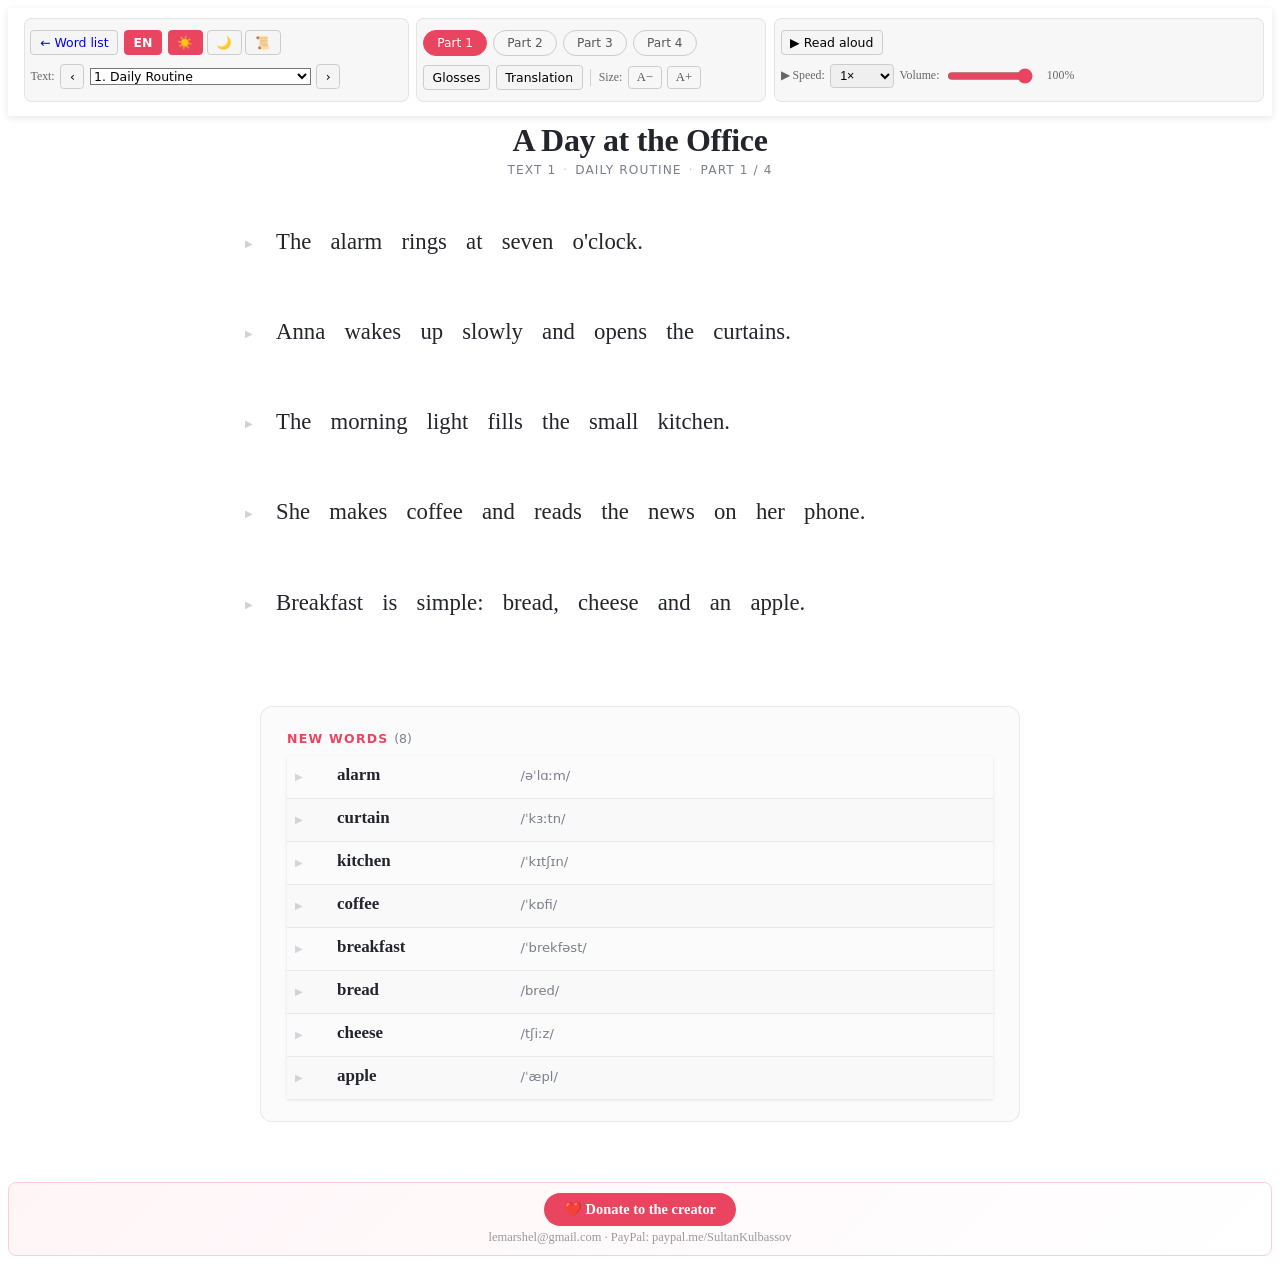
==== commit 9537026e: "style: make the reader actually readable The first pass was a data table wearing a reader's clothes:" ====
--- a/reader.html
+++ b/reader.html
@@ -9,9 +9,11 @@
 <script src="en-body.js"></script>
 
 <div id="mobile-header">
+  <a class="rd-back-mobile" href="index.html" title="Word list">←</a>
   <span class="mobile-title">English Base</span>
-  <a class="rd-back-mobile" href="index.html" title="Word list">☰</a>
+  <button id="hamburger-btn" aria-label="Menu">☰</button>
 </div>
+<div id="mobile-overlay" onclick="document.getElementById('toolbar').classList.remove('mobile-open');this.style.display='none'"></div>
 
 <div id="toolbar">
 <div id="tb-main">
@@ -39,6 +41,10 @@
       <div class="tb-row">
         <button class="cdx-btn active" id="btn-toggle-gloss" data-i18n="show_glosses">Glosses</button>
         <button class="cdx-btn active" id="btn-toggle-trans" data-i18n="show_translation">Translation</button>
+        <span class="tb-sep"></span>
+        <label class="tb-label" data-i18n="lbl_text_size">Size:</label>
+        <button class="rd-size-btn" id="btn-size-down" title="Smaller">A−</button>
+        <button class="rd-size-btn" id="btn-size-up" title="Larger">A+</button>
       </div>
     </div>
 
@@ -63,14 +69,8 @@
 </div>
 </div>
 
-<div class="title-row">
-  <div class="title-text">
-    <h1>Reader</h1>
-    <div class="subtitle" id="rd-subtitle"></div>
-  </div>
-</div>
-
-<h2 class="rd-heading" id="rd-title"></h2>
+<h1 class="rd-heading" id="rd-title"></h1>
+<div class="rd-byline" id="rd-subtitle"></div>
 <div id="rd-content"></div>
 
 <script src="i18n.js"></script>
--- a/en.css
+++ b/en.css
@@ -915,83 +915,195 @@
 
 /* ==========================================================================
    Reader
-   Interlinear lines: each English word sits above its gloss, so a line reads
-   word under word. Wrapping happens between whole word+gloss columns.
+   --------------------------------------------------------------------------
+   A reading surface, not a data table. The English line carries the weight,
+   the gloss sits quietly beneath each word, and the sentence translation is a
+   third, quieter layer. Everything is sized off --rd-size so the reader can
+   scale the whole text without the layers drifting apart.
    ========================================================================== */
-.rd-heading{text-align:center;font-size:1.5em;margin:0 0 6px;color:#333}
-body.dark .rd-heading{color:#e8e8e8}
-body.sepia .rd-heading{color:#3a2a18}
-
-#rd-content{max-width:900px;margin:0 auto 40px;padding:0 16px}
-
-.rd-line{display:flex;gap:8px;align-items:flex-start;padding:10px 8px;border-radius:6px;
-  border-bottom:1px solid rgba(0,0,0,.06)}
-.rd-line:hover{background:rgba(0,0,0,.02)}
-.rd-line.speaking{background:color-mix(in srgb, var(--pal-accent) 12%, transparent);
-  box-shadow:inset 3px 0 0 var(--pal-accent)}
-body.dark .rd-line{border-bottom-color:rgba(255,255,255,.08)}
-body.dark .rd-line:hover{background:rgba(255,255,255,.03)}
-body.sepia .rd-line{border-bottom-color:rgba(120,90,50,.18)}
-
-.rd-body{flex:1;min-width:0}
-.rd-play{flex:0 0 auto;margin-top:2px;width:24px;height:24px;padding:0;line-height:1;
-  border:1px solid #ccc;border-radius:50%;background:#fff;color:var(--pal-accent);
-  font-size:.7em;cursor:pointer}
-.rd-play:hover{background:var(--pal-accent);color:#fff;border-color:var(--pal-accent)}
-body.dark .rd-play{background:#22223a;border-color:#3e3e5a}
-body.sepia .rd-play{background:#fdf5e0;border-color:#c8a875}
-
-/* word above, gloss below */
-.rd-tokens{display:flex;flex-wrap:wrap;gap:2px 12px;align-items:flex-start}
-.rd-tok{display:inline-flex;flex-direction:column;align-items:center;line-height:1.25}
-.rd-w{font-size:1.18em;color:#1a1a2e;white-space:nowrap}
-.rd-g{font-size:.72em;color:#8a8a9a;white-space:nowrap;min-height:1em}
-body.dark .rd-w{color:#e8e8e8}
-body.dark .rd-g{color:#8f8fae}
-body.sepia .rd-w{color:#3a2a18}
-body.sepia .rd-g{color:#8a6040}
-
-.rd-trans{margin-top:6px;font-size:.9em;color:#666;font-style:italic}
-body.dark .rd-trans{color:#9aa8c0}
-body.sepia .rd-trans{color:#8a6040}
-
+:root{
+  --rd-size: 1.42rem;
+  --rd-serif: 'Iowan Old Style','Palatino Linotype',Palatino,'Book Antiqua',Georgia,Cambria,serif;
+  --rd-sans: 'Segoe UI',system-ui,-apple-system,'Helvetica Neue',Arial,sans-serif;
+  --rd-ink: #23242c;
+  --rd-gloss: #7b7f8c;
+  --rd-trans: #5d6270;
+  --rd-rule: rgba(0,0,0,.07);
+  --rd-hover: rgba(0,0,0,.022);
+  --rd-panel: #fbfbfc;
+}
+body.dark{
+  --rd-ink:#e9e9f2; --rd-gloss:#8e90ad; --rd-trans:#a6abc4;
+  --rd-rule:rgba(255,255,255,.09); --rd-hover:rgba(255,255,255,.035); --rd-panel:#191a2b;
+}
+body.sepia{
+  --rd-ink:#332415; --rd-gloss:#9a7a52; --rd-trans:#7a5c38;
+  --rd-rule:rgba(120,90,50,.16); --rd-hover:rgba(140,100,50,.05); --rd-panel:#fbf3e2;
+}
+
+/* ── header ─────────────────────────────────────────────────────────────── */
+.rd-heading{
+  font-family:var(--rd-serif);
+  font-size:2rem; font-weight:600; letter-spacing:-.01em;
+  text-align:center; color:var(--rd-ink);
+  margin:6px auto 4px; max-width:760px; padding:0 20px;
+}
+.rd-byline{
+  text-align:center; font-family:var(--rd-sans); font-size:.76rem;
+  letter-spacing:.09em; text-transform:uppercase; color:var(--rd-gloss);
+  margin-bottom:34px;
+}
+.rd-byline .rd-dot{opacity:.45; margin:0 7px}
+
+/* ── the reading column ─────────────────────────────────────────────────── */
+#rd-content{max-width:760px;margin:0 auto 60px;padding:0 24px}
+
+.rd-line{
+  position:relative;
+  padding:18px 14px 20px 16px;
+  border-radius:10px;
+  transition:background .15s ease;
+}
+.rd-line + .rd-line{margin-top:8px}
+.rd-line:hover{background:var(--rd-hover)}
+.rd-line.speaking{
+  background:color-mix(in srgb, var(--pal-accent) 9%, transparent);
+  box-shadow:inset 3px 0 0 var(--pal-accent);
+}
+
+/* play control lives in the left gutter and stays out of the way until wanted */
+.rd-play{
+  position:absolute; left:-24px; top:20px;
+  width:26px; height:26px; padding:0; line-height:1;
+  display:flex; align-items:center; justify-content:center;
+  border:1px solid transparent; border-radius:50%;
+  background:transparent; color:var(--rd-gloss);
+  font-size:.62rem; cursor:pointer; opacity:.35;
+  transition:opacity .15s ease, color .15s ease, background .15s ease;
+}
+.rd-line:hover .rd-play, .rd-play:focus-visible{opacity:1}
+.rd-play:hover{background:var(--pal-accent); color:#fff; border-color:var(--pal-accent); opacity:1}
+.rd-line.speaking .rd-play{opacity:1; color:var(--pal-accent)}
+
+/* ── interlinear: word above, gloss below ───────────────────────────────── */
+.rd-tokens{
+  display:flex; flex-wrap:wrap;
+  column-gap:1.2em; row-gap:.8em;
+  align-items:flex-start;
+}
+.rd-tok{
+  display:inline-flex; flex-direction:column; align-items:center;
+  line-height:1.15;
+}
+.rd-w{
+  font-family:var(--rd-serif);
+  font-size:var(--rd-size); color:var(--rd-ink);
+  white-space:nowrap; font-feature-settings:"liga" 1,"kern" 1;
+}
+.rd-g{
+  font-family:var(--rd-sans);
+  font-size:calc(var(--rd-size) * .58);
+  color:var(--rd-gloss); white-space:nowrap;
+  margin-top:calc(var(--rd-size) * .22); min-height:1em; letter-spacing:.005em;
+}
+/* a word with no gloss should not reserve the empty row */
 body.hide-gloss .rd-g{display:none}
+body.hide-gloss .rd-tokens{row-gap:.3em}
+
+/* ── sentence translation ───────────────────────────────────────────────── */
+.rd-trans{
+  margin-top:1em; padding-left:.9em;
+  border-left:2px solid var(--rd-rule);
+  font-family:var(--rd-sans);
+  font-size:calc(var(--rd-size) * .66);
+  line-height:1.6; color:var(--rd-trans);
+}
 body.hide-trans .rd-trans{display:none}
 
-/* new-word list under the text */
-.rd-vocab{margin-top:28px;padding-top:14px;border-top:2px solid var(--pal-accent)}
-.rd-vocab h3{margin:0 0 10px;font-size:1.05em;color:var(--pal-dark)}
-body.dark .rd-vocab h3{color:#e8e8e8}
-.rd-count{font-weight:normal;color:#999;font-size:.85em}
-.rd-vocab-table{width:100%;border-collapse:collapse}
-.rd-vocab-table td{padding:6px 8px;border-bottom:1px solid rgba(0,0,0,.06);vertical-align:middle}
-body.dark .rd-vocab-table td{border-bottom-color:rgba(255,255,255,.08)}
-.rd-v-play{width:34px}
-.rd-v-word{font-weight:600;width:24%;color:#1a1a2e}
-body.dark .rd-v-word{color:#e8e8e8}
-body.sepia .rd-v-word{color:#3a2a18}
-.rd-v-ipa{width:24%;font-size:.85em;color:#888}
-body.dark .rd-v-ipa{color:#a8c8e8}
-.rd-v-tr{color:#555}
-body.dark .rd-v-tr{color:#c8c8e0}
-body.sepia .rd-v-tr{color:#5a4028}
-
-.rd-empty{text-align:center;padding:56px 20px;color:#888;line-height:1.7}
-.rd-empty b{display:block;font-size:1.2em;color:#666;margin-bottom:8px}
-body.dark .rd-empty{color:#8a8aa8}
-body.dark .rd-empty b{color:#c8c8e0}
-
-.part-btn{padding:4px 12px;border:1px solid #ccc;border-radius:4px;background:#f5f5f5;
-  font-size:.82em;cursor:pointer}
-.part-btn.active{background:var(--pal-accent);color:#fff;border-color:var(--pal-accent)}
-.part-btn:disabled{opacity:.4;cursor:not-allowed}
-body.dark .part-btn{background:#22223a;color:#c8c8e0;border-color:#3e3e5a}
-body.sepia .part-btn{background:#fdf5e0;color:#3a2a18;border-color:#c8a875}
-
-.rd-back-mobile{display:none;color:inherit;text-decoration:none;font-size:1.3em;padding:0 6px}
+/* ── new-word list ──────────────────────────────────────────────────────── */
+.rd-vocab{
+  margin-top:52px; padding:24px 26px 10px;
+  background:var(--rd-panel);
+  border:1px solid var(--rd-rule); border-radius:12px;
+}
+.rd-vocab h3{
+  margin:0 0 4px; font-family:var(--rd-sans);
+  font-size:.78rem; font-weight:700; letter-spacing:.1em; text-transform:uppercase;
+  color:var(--pal-accent);
+}
+.rd-count{font-weight:400; color:var(--rd-gloss); letter-spacing:0}
+.rd-vocab-table{width:100%; border-collapse:collapse; margin-top:10px; background:transparent}
+.rd-vocab-table td, .rd-vocab-table th{border:0 !important; background:transparent !important}
+.rd-vocab-table tr{border-top:1px solid var(--rd-rule)}
+.rd-vocab-table tr:first-child{border-top:0}
+.rd-vocab-table td{padding:9px 8px; vertical-align:baseline}
+.rd-v-play{width:34px; padding-left:0 !important}
+.rd-v-play .rd-play{position:static; opacity:.3; width:24px; height:24px}
+.rd-vocab-table tr:hover .rd-play{opacity:1}
+.rd-v-word{
+  font-family:var(--rd-serif); font-size:1.06rem; font-weight:600;
+  color:var(--rd-ink); width:26%;
+}
+.rd-v-ipa{
+  font-family:var(--rd-sans); font-size:.82rem; color:var(--rd-gloss);
+  width:22%; white-space:nowrap;
+}
+.rd-v-tr{font-family:var(--rd-sans); font-size:.92rem; color:var(--rd-trans)}
+
+.rd-empty{
+  text-align:center; padding:72px 24px; color:var(--rd-gloss);
+  font-family:var(--rd-sans); line-height:1.8;
+}
+.rd-empty b{
+  display:block; font-family:var(--rd-serif); font-size:1.35rem;
+  font-weight:600; color:var(--rd-ink); margin-bottom:10px;
+}
+
+/* ── toolbar bits ───────────────────────────────────────────────────────── */
+.part-btn{
+  padding:5px 14px; border:1px solid #ccc; border-radius:999px;
+  background:transparent; font-family:var(--rd-sans); font-size:.8rem;
+  color:#555; cursor:pointer; transition:all .15s ease;
+}
+.part-btn:hover:not(:disabled){border-color:var(--pal-accent); color:var(--pal-accent)}
+.part-btn.active{background:var(--pal-accent); color:#fff; border-color:var(--pal-accent)}
+.part-btn:disabled{opacity:.35; cursor:not-allowed}
+body.dark .part-btn{border-color:#3e3e5a; color:#a8a8c0}
+body.sepia .part-btn{border-color:#c8a875; color:#6a4a28}
+
+.rd-size-btn{
+  min-width:30px; padding:3px 8px; border:1px solid #ccc; border-radius:4px;
+  background:transparent; cursor:pointer; font-family:var(--rd-serif); color:#555;
+}
+.rd-size-btn:hover{border-color:var(--pal-accent); color:var(--pal-accent)}
+body.dark .rd-size-btn{border-color:#3e3e5a; color:#a8a8c0}
+
+/* emoji in buttons falls back to tofu in the serif stack without this */
+.cdx-btn, .part-btn, #btn-read-all, #btn-to-words{
+  font-family:var(--rd-sans),'Segoe UI Emoji','Apple Color Emoji',sans-serif;
+}
+#btn-to-words{text-decoration:none}
+
+.rd-back-mobile{display:none; color:inherit; text-decoration:none; font-size:1.3em; padding:0 6px}
+
 @media (max-width:768px){
+  :root{--rd-size:1.2rem}
   .rd-back-mobile{display:block}
-  #rd-content{padding:0 10px}
-  .rd-w{font-size:1.05em}
-  .rd-tokens{gap:2px 9px}
-}
+  #rd-content{padding:0 12px}
+  .rd-heading{font-size:1.5rem}
+  .rd-byline{margin-bottom:22px}
+  .rd-line{padding:12px 6px 14px 26px}
+  .rd-play{left:-2px; top:13px}
+  .rd-tokens{column-gap:.85em}
+  .rd-vocab{padding:18px 14px 6px}
+  .rd-v-word{width:34%}
+  .rd-v-ipa{display:none}
+}
+
+/* the picker sizes itself to "40. Grammar & Function Words — not ready yet",
+   which wrapped the toolbar row onto two lines */
+#text-sel{max-width:232px; font-family:var(--rd-sans); font-size:.82rem}
+@media (max-width:768px){ #text-sel{max-width:160px} }
+@media (max-width:768px){
+  #mobile-header .rd-back-mobile{font-size:1.5em;line-height:1;text-decoration:none}
+}
